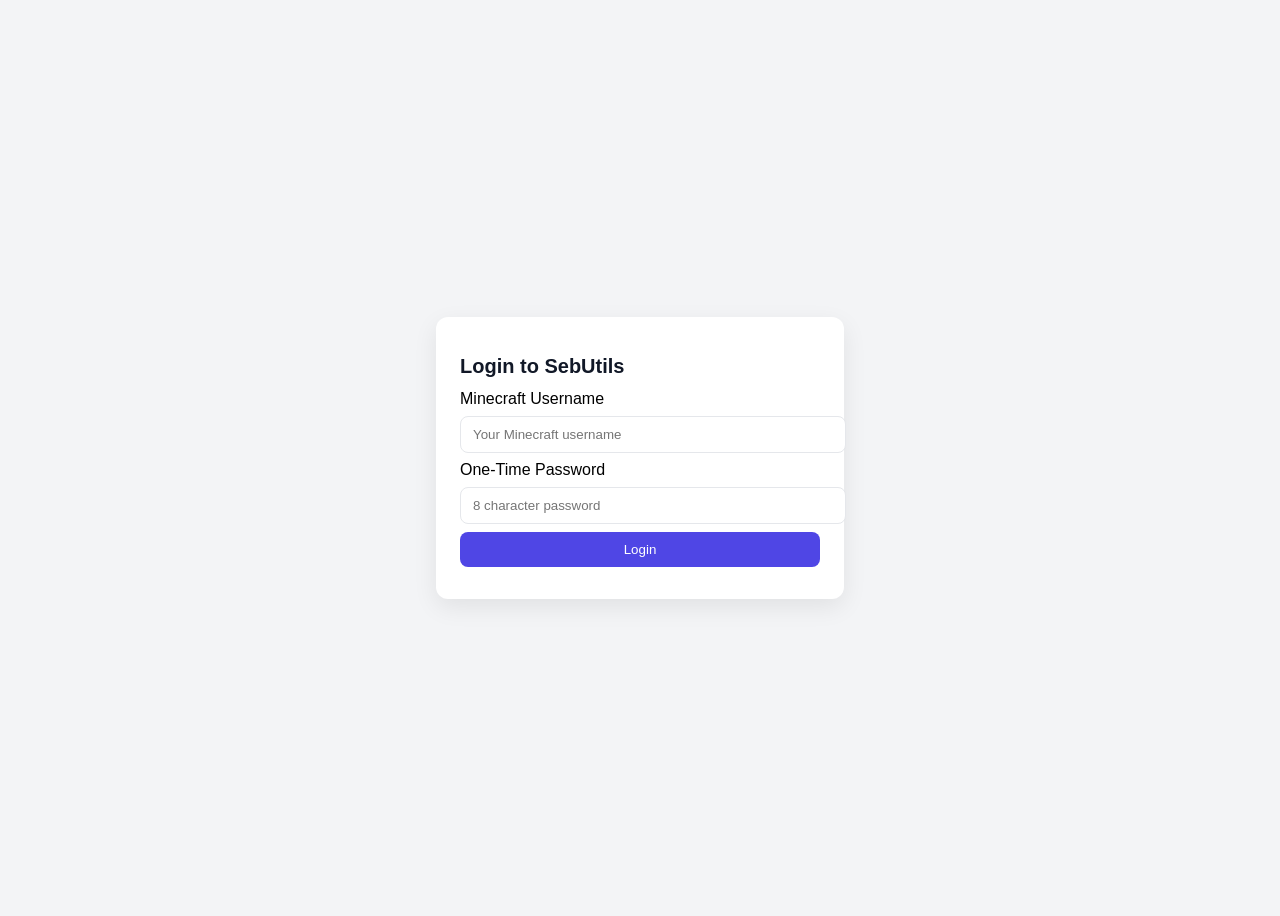
==== src/main/resources/static/login.html @ f92c7532 "Start implementing some web security" ====
<!DOCTYPE html>
<html lang="en">
<head>
    <meta charset="utf-8"/>
    <meta name="viewport" content="width=device-width,initial-scale=1"/>
    <title>Login - SebUtils</title>
    <style>
        body {
            font-family: -apple-system, BlinkMacSystemFont, 'Segoe UI', Roboto, sans-serif;
            background: #f3f4f6;
            display: flex;
            align-items: center;
            justify-content: center;
            height: 100vh;
        }

        .box {
            background: white;
            padding: 24px;
            border-radius: 12px;
            box-shadow: 0 8px 24px rgba(0, 0, 0, 0.08);
            width: 360px;
        }

        h1 {
            margin-bottom: 12px;
            font-size: 20px;
            color: #111827
        }

        input {
            width: 100%;
            padding: 10px 12px;
            margin: 8px 0;
            border: 1px solid #e5e7eb;
            border-radius: 8px
        }

        button {
            width: 100%;
            padding: 10px 12px;
            background: #4f46e5;
            color: white;
            border: none;
            border-radius: 8px;
            cursor: pointer
        }

        .note {
            font-size: 13px;
            color: #6b7280;
            margin-top: 8px
        }
    </style>
</head>
<body>
<div class="box">
    <h1>Login to SebUtils</h1>
    <form action="/login" method="POST">
        <div>
            <label>Minecraft Username</label>
            <input name="username" required placeholder="Your Minecraft username"/>
        </div>
        <div>
            <label>One-Time Password</label>
            <input name="otp" required placeholder="8 character password"/>
        </div>
        <button type="submit">Login</button>
    </form>
    <div id="status" class="note"></div>
</div>
</body>
</html>
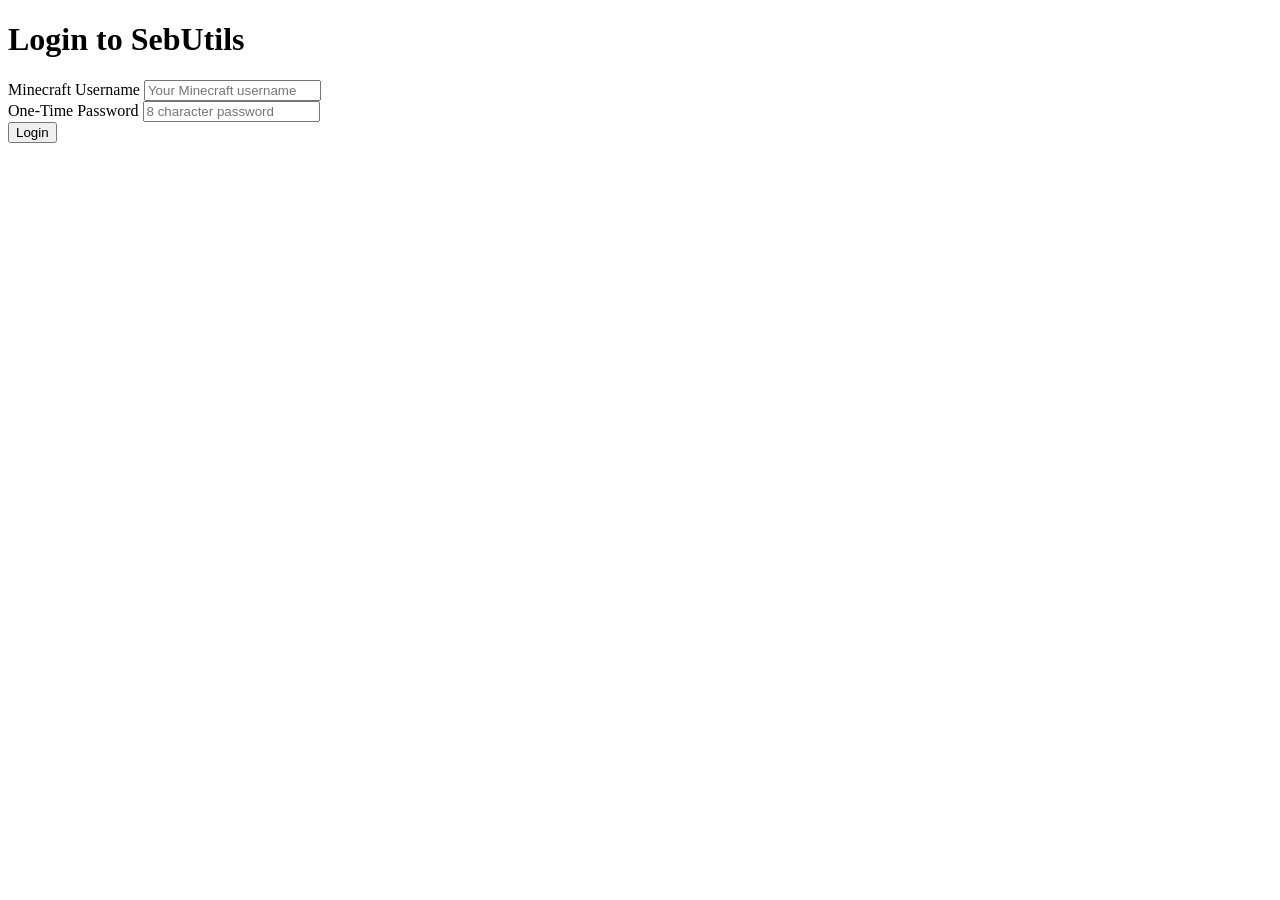
==== commit c7f350dd: "QoL improvements" ====
--- a/src/main/resources/static/login.html
+++ b/src/main/resources/static/login.html
@@ -4,54 +4,7 @@
     <meta charset="utf-8"/>
     <meta name="viewport" content="width=device-width,initial-scale=1"/>
     <title>Login - SebUtils</title>
-    <style>
-        body {
-            font-family: -apple-system, BlinkMacSystemFont, 'Segoe UI', Roboto, sans-serif;
-            background: #f3f4f6;
-            display: flex;
-            align-items: center;
-            justify-content: center;
-            height: 100vh;
-        }
-
-        .box {
-            background: white;
-            padding: 24px;
-            border-radius: 12px;
-            box-shadow: 0 8px 24px rgba(0, 0, 0, 0.08);
-            width: 360px;
-        }
-
-        h1 {
-            margin-bottom: 12px;
-            font-size: 20px;
-            color: #111827
-        }
-
-        input {
-            width: 100%;
-            padding: 10px 12px;
-            margin: 8px 0;
-            border: 1px solid #e5e7eb;
-            border-radius: 8px
-        }
-
-        button {
-            width: 100%;
-            padding: 10px 12px;
-            background: #4f46e5;
-            color: white;
-            border: none;
-            border-radius: 8px;
-            cursor: pointer
-        }
-
-        .note {
-            font-size: 13px;
-            color: #6b7280;
-            margin-top: 8px
-        }
-    </style>
+    <link rel="stylesheet" type="text/css" href="/styles.css">
 </head>
 <body>
 <div class="box">
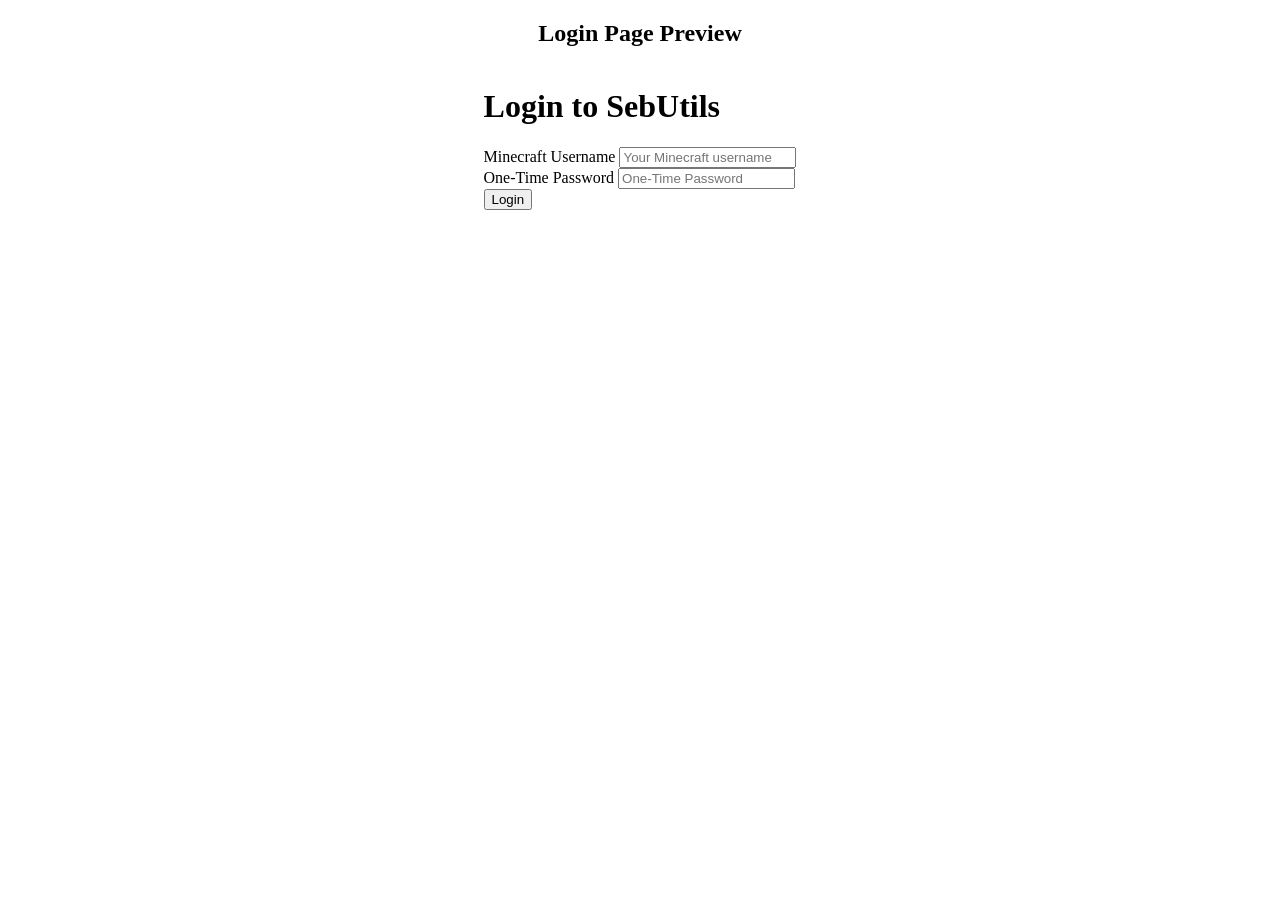
==== commit da1cf7ba: "Add map link to web dash & add dev server stack" ====
--- a/src/main/resources/static/login.html
+++ b/src/main/resources/static/login.html
@@ -1,26 +1,31 @@
 <!DOCTYPE html>
 <html lang="en">
+
 <head>
-    <meta charset="utf-8"/>
-    <meta name="viewport" content="width=device-width,initial-scale=1"/>
+    <meta charset="utf-8" />
+    <meta name="viewport" content="width=device-width,initial-scale=1" />
     <title>Login - SebUtils</title>
     <link rel="stylesheet" type="text/css" href="/styles.css">
 </head>
+
 <body>
-<div class="box">
-    <h1>Login to SebUtils</h1>
-    <form action="/login" method="POST">
-        <div>
-            <label>Minecraft Username</label>
-            <input name="username" required placeholder="Your Minecraft username"/>
+    <h2 style="margin-bottom: 20px; text-align: center;">Login Page Preview</h2>
+    <div style="display: flex; justify-content: center;">
+        <div class="box">
+            <h1>Login to SebUtils</h1>
+            <form action="/login" method="POST">
+                <div>
+                    <label>Minecraft Username</label>
+                    <input name="username" type="text" placeholder="Your Minecraft username" required>
+                </div>
+                <div>
+                    <label>One-Time Password</label>
+                    <input name="otp" type="password" placeholder="One-Time Password" required>
+                </div>
+                <button type="submit">Login</button>
+            </form>
         </div>
-        <div>
-            <label>One-Time Password</label>
-            <input name="otp" required placeholder="8 character password"/>
-        </div>
-        <button type="submit">Login</button>
-    </form>
-    <div id="status" class="note"></div>
-</div>
+    </div>
 </body>
-</html>
+
+</html>
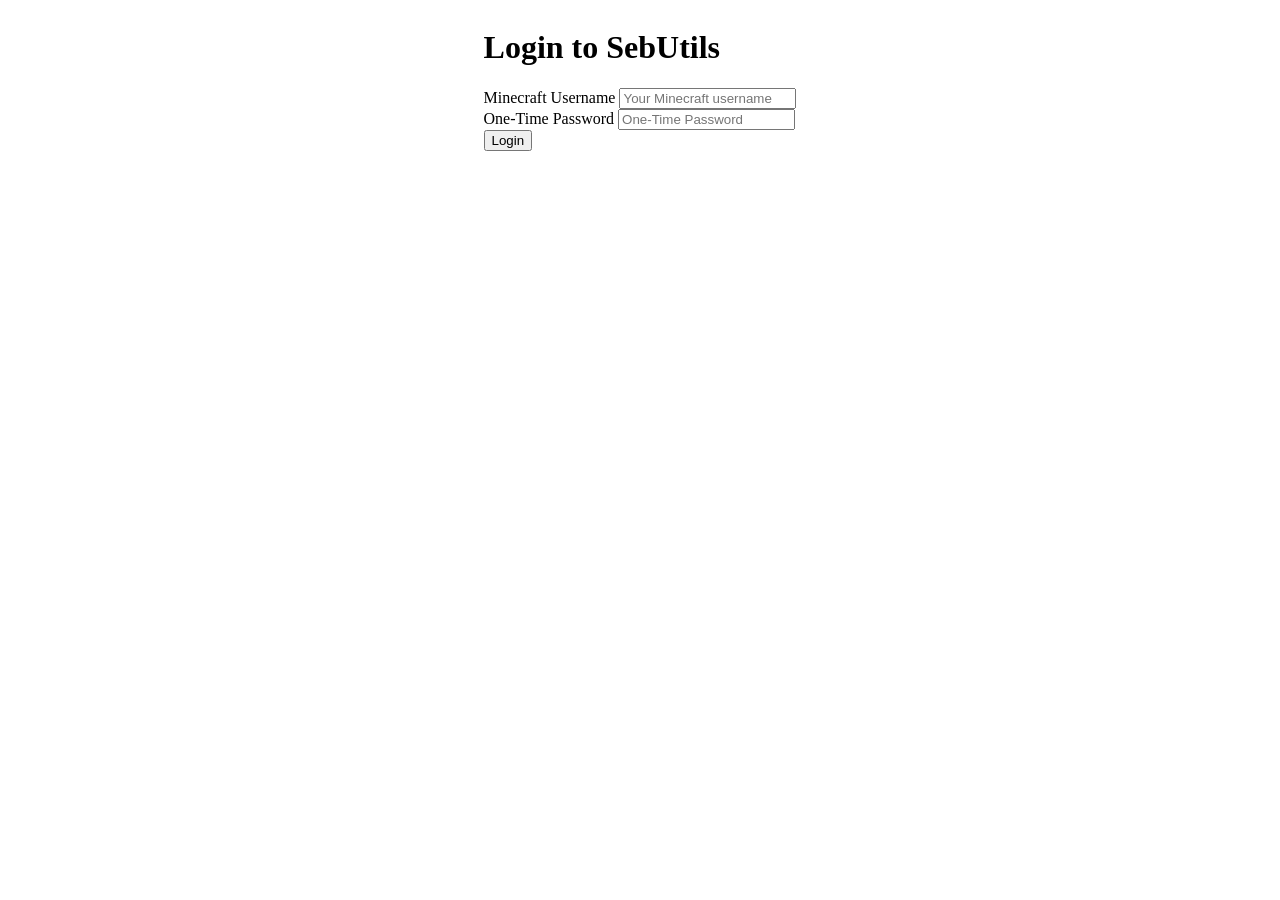
==== commit ee7ebe70: "Clean up HTML & add more blocks to tile renderer" ====
--- a/src/main/resources/static/login.html
+++ b/src/main/resources/static/login.html
@@ -4,12 +4,11 @@
 <head>
     <meta charset="utf-8" />
     <meta name="viewport" content="width=device-width,initial-scale=1" />
-    <title>Login - SebUtils</title>
+    <title>SebUtils Login</title>
     <link rel="stylesheet" type="text/css" href="/styles.css">
 </head>
 
 <body>
-    <h2 style="margin-bottom: 20px; text-align: center;">Login Page Preview</h2>
     <div style="display: flex; justify-content: center;">
         <div class="box">
             <h1>Login to SebUtils</h1>
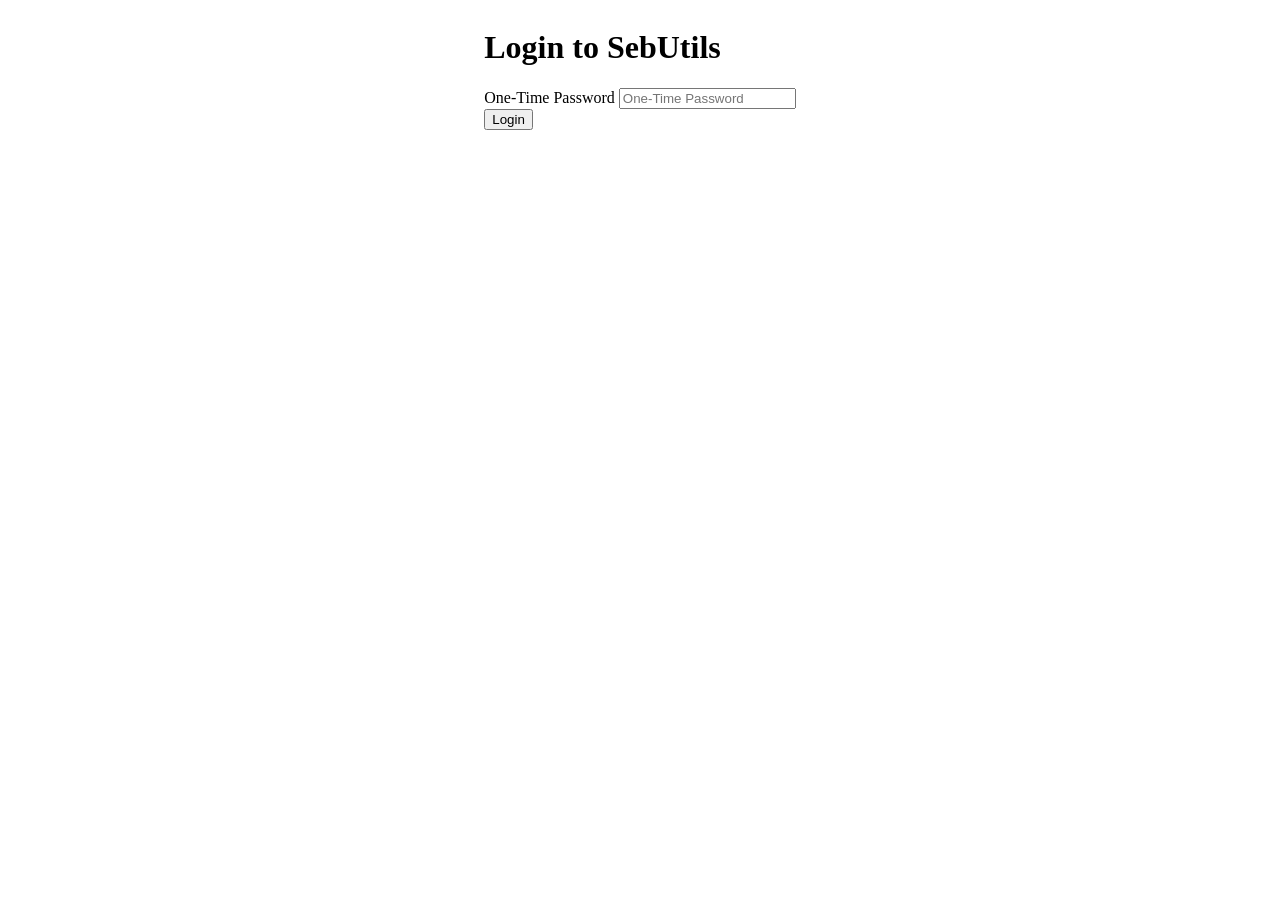
==== commit de37e8a7: "Beef up the web security" ====
--- a/src/main/resources/static/login.html
+++ b/src/main/resources/static/login.html
@@ -14,10 +14,6 @@
             <h1>Login to SebUtils</h1>
             <form action="/login" method="POST">
                 <div>
-                    <label>Minecraft Username</label>
-                    <input name="username" type="text" placeholder="Your Minecraft username" required>
-                </div>
-                <div>
                     <label>One-Time Password</label>
                     <input name="otp" type="password" placeholder="One-Time Password" required>
                 </div>
